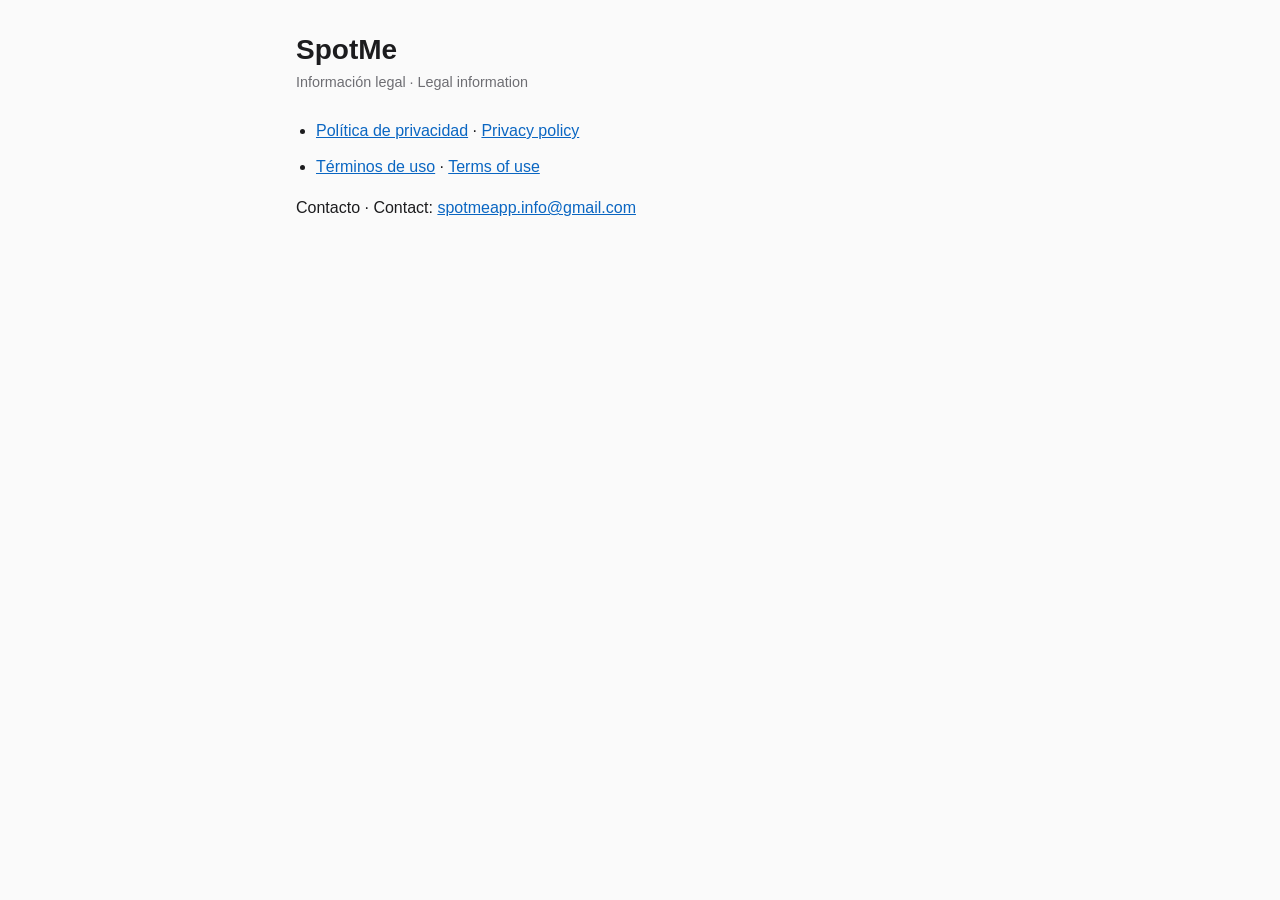
==== index.html @ 39584b7f "Política de privacidad y términos de uso de SpotMe" ====
<!doctype html>
<html lang="es">
<head>
<meta charset="utf-8">
<meta name="viewport" content="width=device-width, initial-scale=1">
<title>SpotMe · Legal</title>
<link rel="stylesheet" href="style.css">
</head>
<body>
<main>
<h1>SpotMe</h1>
<p class="meta">Información legal · Legal information</p>
<ul>
<li><a href="privacidad.html">Política de privacidad</a> · <a href="privacy.html">Privacy policy</a></li>
<li><a href="terminos.html">Términos de uso</a> · <a href="terms.html">Terms of use</a></li>
</ul>
<p>Contacto · Contact: <a href="mailto:spotmeapp.info@gmail.com">spotmeapp.info@gmail.com</a></p>
</main>
</body>
</html>
---- style.css ----
:root {
  --bg: #fafafa;
  --fg: #1c1c1e;
  --muted: #6e6e73;
  --line: #e5e5ea;
  --link: #0a66c2;
}
@media (prefers-color-scheme: dark) {
  :root {
    --bg: #0b0b0c;
    --fg: #f2f2f7;
    --muted: #a1a1a6;
    --line: #2c2c2e;
    --link: #64b5ff;
  }
}
* { box-sizing: border-box; }
body {
  margin: 0;
  background: var(--bg);
  color: var(--fg);
  font: 16px/1.6 -apple-system, BlinkMacSystemFont, "Segoe UI", Roboto, sans-serif;
}
main { max-width: 720px; margin: 0 auto; padding: 32px 16px 64px; }
h1 { font-size: 1.75rem; line-height: 1.25; margin: 0 0 4px; }
h2 { font-size: 1.15rem; margin: 32px 0 8px; }
p, li { margin: 0 0 10px; }
ul { padding-left: 20px; }
a { color: var(--link); }
.meta { color: var(--muted); font-size: 0.9rem; margin-bottom: 24px; }
nav { font-size: 0.9rem; margin-bottom: 24px; color: var(--muted); }
table { width: 100%; border-collapse: collapse; font-size: 0.95rem; margin: 8px 0 16px; }
th, td { text-align: left; vertical-align: top; padding: 8px 6px; border-bottom: 1px solid var(--line); }
th { font-weight: 600; }
@media (max-width: 520px) {
  table, thead, tbody, tr, th, td { display: block; }
  thead { display: none; }
  td { border: 0; padding: 2px 0; }
  tr { border-bottom: 1px solid var(--line); padding: 8px 0; }
}
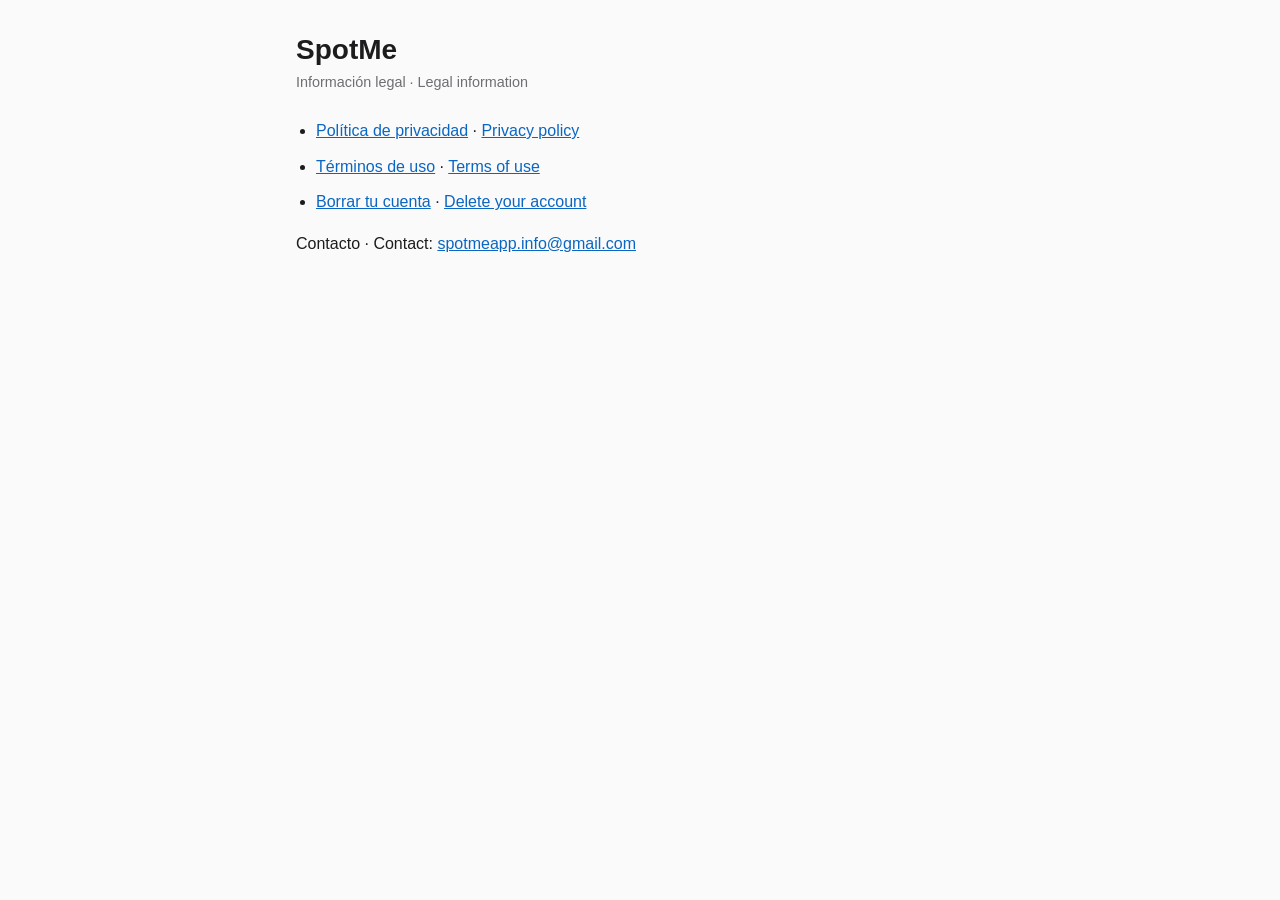
==== commit 30d473ed: "Página para borrar la cuenta sin la app; los grupos no tienen chat" ====
--- a/index.html
+++ b/index.html
@@ -13,6 +13,7 @@
 <ul>
 <li><a href="privacidad.html">Política de privacidad</a> · <a href="privacy.html">Privacy policy</a></li>
 <li><a href="terminos.html">Términos de uso</a> · <a href="terms.html">Terms of use</a></li>
+<li><a href="borrar-cuenta.html">Borrar tu cuenta</a> · <a href="borrar-cuenta.html#en">Delete your account</a></li>
 </ul>
 <p>Contacto · Contact: <a href="mailto:spotmeapp.info@gmail.com">spotmeapp.info@gmail.com</a></p>
 </main>
